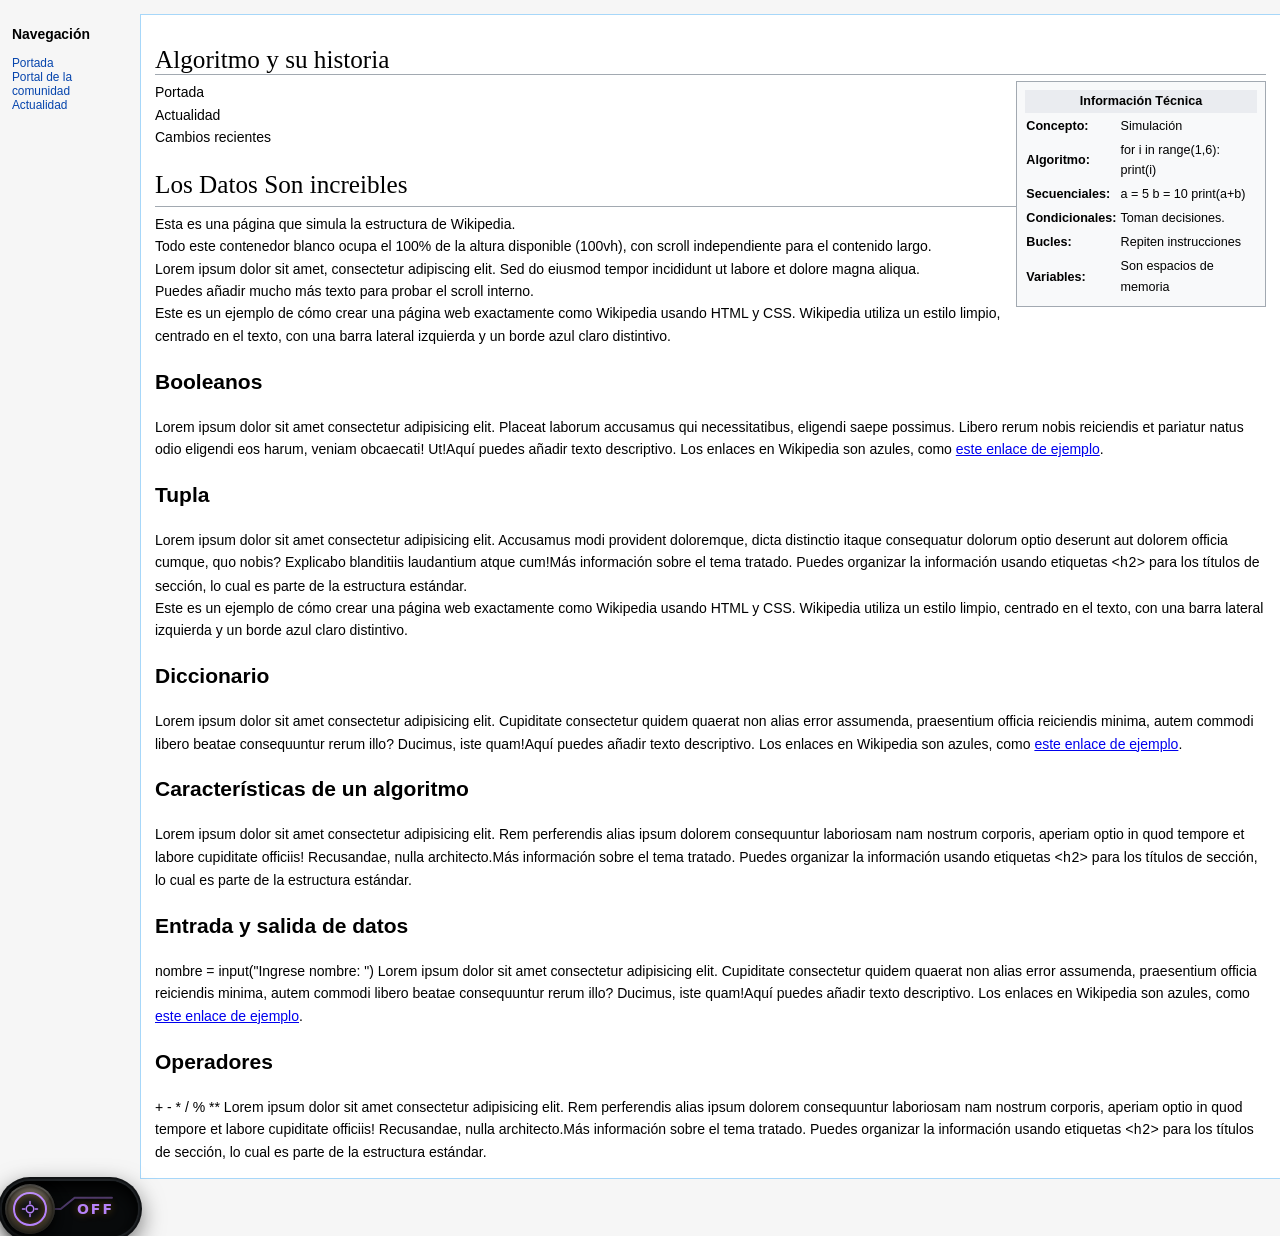
==== templates/wikipedia.html @ 33076976 "finalizado" ====
<!DOCTYPE html>
<html lang="es">
<head>
<meta charset="UTF-8">
<meta name="viewport" content="width=device-width, initial-scale=1.0">
<link rel="stylesheet" href="/static/style.css">
<title>Wikipedia, la enciclopedia libre</title>
<link rel="shortcut icon" href="static\wikipedia.png" type="image/x-icon" />
<style>
    body {
        font-family: sans-serif;
        font-size: 14px;
        margin: 0;
        padding: 0;
        background-color: #f6f6f6;
    }
    #content {
        background-color: white;
        margin-left: 10em;
        margin-top: 1em;
        padding: 1em;
        border: 1px solid #a7d7f9;
        border-right: none;
    }
    #mw-head {
        position: absolute;
        top: 0;
        right: 0;
        width: 100%;
        background-color: #f6f6f6;
    }
    #left-navigation {
        position: absolute;
        top: 1em;
        left: 10em;
    }
    #right-navigation {
        position: absolute;
        top: 1em;
        right: 1em;
    }
    h1 {
        font-family: 'Linux Libertine', 'Georgia', 'Times', serif;
        border-bottom: 1px solid #a2a9b1;
        font-weight: normal;
        margin-bottom: 0.25em;
        padding-bottom: 0;
        font-size: 1.8em;
    }
    .infobox {
        border: 1px solid #a2a9b1;
        background-color: #f8f9fa;
        float: right;
        width: 250px;
        margin-left: 1em;
        padding: 0.5em;
        font-size: 0.9em;
    }
    .infobox th {
        text-align: center;
        background-color: #eaecf0;
    }
    #site-navigation {
        position: absolute;
        top: 0;
        left: 0;
        width: 10em;
        padding: 1em;
        font-size: 0.85em;
    }
    #site-navigation ul {
        list-style: none;
        padding: 0;
    }
    #site-navigation a {
        text-decoration: none;
        color: #0645ad;
    }
    #site-navigation a:hover {
        text-decoration: underline;
    }
    .main-content {
        line-height: 1.6;
    }
    /* Estilo del toc (tabla de contenidos) */
    .toc {
        background-color: #f8f9fa;
        border: 1px solid #a2a9b1;
        padding: 1em;
        display: inline-block;
    }
</style>
</head>
<body>

<!-- Menú lateral izquierdo -->
<div id="site-navigation">
    <h3>Navegación</h3>
    <ul>
        <li><a href="#">Portada</a></li>
        <li><a href="#">Portal de la comunidad</a></li>
        <li><a href="#">Actualidad</a></li>
    </ul>
</div>

<!-- Contenido principal -->
<div id="content">
    <h1>Algoritmo y su historia</h1>
    
    <div class="main-content">
        <!-- Infobox a la derecha -->
        <table class="infobox">
            <tr>
                <th colspan="2">Información Técnica</th>
            </tr>
            <tr>
                <td><strong>Concepto:</strong></td>
                <td>Simulación</td>
            </tr>
            <tr>
                <td><strong>Algoritmo:</strong></td>
                <td>for i in range(1,6):
    print(i)</td>
            </tr> <tr>
                <td><strong>Secuenciales:</strong></td>
                <td>a = 5
b = 10
print(a+b)</td>
            </tr> <tr>
                <td><strong>Condicionales:</strong></td>
                <td>Toman decisiones.</td>
            </tr> <tr>
                <td><strong>Bucles:</strong></td>
                <td>Repiten instrucciones</td>
            </tr> <tr>
                <td><strong>Variables:</strong></td>
                <td>Son espacios de memoria</td>
            </tr>
        </table>
        <div class="main-container">
        <nav>
            <p>Portada</p>
            <p>Actualidad</p>
            <p>Cambios recientes</p>
        </nav>
        
        <main>
            <h1>Los Datos Son increibles</h1>
            <p>Esta es una página que simula la estructura de Wikipedia.</p>
            <p>Todo este contenedor blanco ocupa el 100% de la altura disponible (100vh), 
               con scroll independiente para el contenido largo.</p>
            <p>Lorem ipsum dolor sit amet, consectetur adipiscing elit. 
               Sed do eiusmod tempor incididunt ut labore et dolore magna aliqua.</p>
            <p>Puedes añadir mucho más texto para probar el scroll interno.</p>
        </main>
    </div>

        <p>Este es un ejemplo de cómo crear una página web exactamente como Wikipedia usando HTML y CSS. Wikipedia utiliza un estilo limpio, centrado en el texto, con una barra lateral izquierda y un borde azul claro distintivo.</p>
        
        <h2>Booleanos</h2>
        <p>Lorem ipsum dolor sit amet consectetur adipisicing elit. Placeat laborum accusamus qui necessitatibus, eligendi saepe possimus. Libero rerum nobis reiciendis et pariatur natus odio eligendi eos harum, veniam obcaecati! Ut!Aquí puedes añadir texto descriptivo. Los enlaces en Wikipedia son azules, como <a href="#">este enlace de ejemplo</a>.</p>
        
        <h2>Tupla</h2>
        <p>Lorem ipsum dolor sit amet consectetur adipisicing elit. Accusamus modi provident doloremque, dicta distinctio itaque consequatur dolorum optio deserunt aut dolorem officia cumque, quo nobis? Explicabo blanditiis laudantium atque cum!Más información sobre el tema tratado. Puedes organizar la información usando etiquetas <code>&lt;h2&gt;</code> para los títulos de sección, lo cual es parte de la estructura estándar.</p><p>Este es un ejemplo de cómo crear una página web exactamente como Wikipedia usando HTML y CSS. Wikipedia utiliza un estilo limpio, centrado en el texto, con una barra lateral izquierda y un borde azul claro distintivo.</p>
        
        <h2>Diccionario</h2>
        <p>Lorem ipsum dolor sit amet consectetur adipisicing elit. Cupiditate consectetur quidem quaerat non alias error assumenda, praesentium officia reiciendis minima, autem commodi libero beatae consequuntur rerum illo? Ducimus, iste quam!Aquí puedes añadir texto descriptivo. Los enlaces en Wikipedia son azules, como <a href="#">este enlace de ejemplo</a>.</p>
        
        <h2>Características de un algoritmo</h2>
        <p>Lorem ipsum dolor sit amet consectetur adipisicing elit. Rem perferendis alias ipsum dolorem consequuntur laboriosam nam nostrum corporis, aperiam optio in quod tempore et labore cupiditate officiis! Recusandae, nulla architecto.Más información sobre el tema tratado. Puedes organizar la información usando etiquetas <code>&lt;h2&gt;</code> para los títulos de sección, lo cual es parte de la estructura estándar.</p>
        
        <h2>Entrada y salida de datos</h2>
        <p> nombre = input("Ingrese nombre: ") Lorem ipsum dolor sit amet consectetur adipisicing elit. Cupiditate consectetur quidem quaerat non alias error assumenda, praesentium officia reiciendis minima, autem commodi libero beatae consequuntur rerum illo? Ducimus, iste quam!Aquí puedes añadir texto descriptivo. Los enlaces en Wikipedia son azules, como <a href="#">este enlace de ejemplo</a>.</p>
        
        <h2>Operadores</h2>
        <p> +
-
*
/
%
** Lorem ipsum dolor sit amet consectetur adipisicing elit. Rem perferendis alias ipsum dolorem consequuntur laboriosam nam nostrum corporis, aperiam optio in quod tempore et labore cupiditate officiis! Recusandae, nulla architecto.Más información sobre el tema tratado. Puedes organizar la información usando etiquetas <code>&lt;h2&gt;</code> para los títulos de sección, lo cual es parte de la estructura estándar.</p>
    </div>
    
</div>
<label class="ux-vault-toggle">
  <input type="checkbox" id="switchVolver" class="ux-vault-toggle__input" />
  <div class="ux-vault-toggle__wrapper">
    <svg class="ux-vault-toggle__filter" width="0" height="0">
      <defs>
        <filter id="ux-metal-noise">
          <feTurbulence
            type="fractalNoise"
            baseFrequency="0.75"
            numOctaves="3"
            result="noise"
          ></feTurbulence>
          <feColorMatrix
            type="matrix"
            values="1 0 0 0 0 0 1 0 0 0 0 0 1 0 0 0 0 0 0.12 0"
            in="noise"
            result="coloredNoise"
          ></feColorMatrix>
          <feComposite
            operator="in"
            in="coloredNoise"
            in2="SourceGraphic"
            result="composite"
          ></feComposite>
          <feBlend mode="multiply" in="composite" in2="SourceGraphic"></feBlend>
        </filter>
      </defs>
    </svg>
    <div class="ux-vault-toggle__track">
      <div class="ux-vault-toggle__texture"></div>
      <svg class="ux-vault-toggle__circuit" viewBox="0 0 140 60">
        <path
          d="M 35 30 L 60 30 L 75 18 L 115 18"
          class="ux-circuit-path ux-circuit--off"
        ></path>
        <path
          d="M 25 42 L 65 42 L 80 30 L 105 30"
          class="ux-circuit-path ux-circuit--on"
        ></path>
      </svg>
      <div class="ux-vault-toggle__status ux-vault-toggle__status--off">
        <span style="--i:1">O</span><span style="--i:2">F</span
        ><span style="--i:3">F</span>
      </div>
      <div class="ux-vault-toggle__status ux-vault-toggle__status--on">
        <span style="--i:1">O</span><span style="--i:2">N</span>
      </div>
    </div>
    <div class="ux-vault-toggle__thumb">
      <div class="ux-vault-toggle__thumb-ring"></div>
      <div class="ux-vault-toggle__thumb-core">
        <svg
          class="ux-thumb-icon"
          viewBox="0 0 24 24"
          fill="none"
          stroke="currentColor"
          stroke-width="2"
          stroke-linecap="round"
          stroke-linejoin="round"
        >
          <circle cx="12" cy="12" r="5"></circle>
          <path d="M12 2 L12 5 M12 19 L12 22 M2 12 L5 12 M19 12 L22 12"></path>
        </svg>
      </div>
      <div class="ux-vault-toggle__thumb-glare"></div>
    </div>
    
  </div>
</label>
<script src="/static/game.js"></script>
</body>
</html>
---- static/style.css ----
@keyframes borderMove {
    0% {
        background-position: 0% 50%;
    }

    50% {
        background-position: 100% 50%;
    }

    100% {
        background-position: 0% 50%;
    }
}

@keyframes spin {
    0% {
        transform: rotate(-45deg);
    }

    50% {
        transform: rotate(-360deg);
        border-radius: 50%;
    }

    100% {
        transform: rotate(-45deg);
    }
}

@keyframes gradientAnimation {
    0% {
        background-position: 0% 50%;
    }

    50% {
        background-position: 100% 50%;
    }

    100% {
        background-position: 0% 50%;
    }
}

@keyframes flicker {
  0% {
    opacity: 1;
  }

  80% {
    opacity: 0.8;
  }

  100% {
    opacity: 1;
  }
}

@keyframes light-off {
  0% {
    opacity: 1;
  }

  80% {
    opacity: 0;
  }
}
@keyframes animStar {
  from {
    transform: translateY(0px);
  }
  to {
    transform: translateY(-2000px);
  }
}

@keyframes introFadeUp {
  0% {
    opacity: 0;
    transform: translateY(30px);
  }
  100% {
    opacity: 1;
    transform: translateY(0);
  }
}

.container {
  height: 100%;
  width: 100%;
  background: radial-gradient(ellipse at bottom, #321b35 0%, #090a0f 100%);
  overflow: hidden;
}


#title {
  position: absolute;
  top: 50%;
  left: 0;
  right: 0;
  color: #fff;
  text-align: center;
  font-family: "lato", sans-serif;
  font-weight: 300;
  font-size: 50px;
  letter-spacing: 10px;
  margin-top: -60px;
  padding-left: 10px;
  opacity: 0;
  transform: translateY(30px);
  animation: introFadeUp 1.2s ease-out forwards;
}
#title span {
  background: -webkit-linear-gradient(white, #38495a);
  -webkit-background-clip: text;
  -webkit-text-fill-color: transparent;
}
.dibujo{ 
  display: flex;
  width: 50%;
  background-color: #010101;
  flex-direction: column;
  letter-spacing: 8px;
  gap: 10px;
  text-align: center;
}
.dibujo p{
  color: #f2f2f2;
  font-size: 30px;
  text-transform: uppercase;
}

/*CHECK BOX*/
 
.ux-vault-toggle {
  --color-slate-base: #1e2124;
  --color-slate-dark: #111315;
  --color-slate-light: #2c3035;
  --color-amber: #b682fa;
  --color-emerald: #10b981;
  --color-text-dim: #6b7280;
  --track-w: 140px;
  --track-h: 60px;
  --thumb-size: 50px;
  display: inline-block;
  position: absolute;
  cursor: pointer;
  -webkit-tap-highlight-color: transparent;
}

.ux-vault-toggle__input {
  position: absolute;
  opacity: 0;
  width: 0;
  height: 0;
  pointer-events: none;
}

.ux-vault-toggle__wrapper {
  width: var(--track-w);
  height: var(--track-h);
  position: relative;
  border-radius: 40px;
  background: var(--color-slate-base);
  box-shadow:
    0 0 0 2px var(--color-slate-dark),
    0 8px 24px rgba(0, 0, 0, 0.6);
  isolation: isolate;
}

.ux-vault-toggle__filter {
  position: absolute;
  pointer-events: none;
}

.ux-vault-toggle__track {
  position: absolute;
  inset: 2px;
  border-radius: 38px;
  background: var(--color-slate-dark);
  box-shadow:
    inset 0 8px 16px rgba(0, 0, 0, 0.9),
    inset 0 3px 6px rgba(0, 0, 0, 0.7),
    inset 0 -2px 4px rgba(255, 255, 255, 0.03);
  overflow: hidden;
  display: flex;
  align-items: center;
}

.ux-vault-toggle__texture {
  position: absolute;
  inset: 0;
  background: var(--color-slate-dark);
  filter: url(#ux-metal-noise);
  opacity: 0.6;
  mix-blend-mode: overlay;
  pointer-events: none;
}

.ux-vault-toggle__circuit {
  position: absolute;
  inset: 0;
  width: 100%;
  height: 100%;
  pointer-events: none;
  z-index: 1;
}

.ux-circuit-path {
  fill: none;
  stroke-width: 2;
  stroke-dasharray: 100;
  stroke-linecap: round;
  transition:
    stroke-dashoffset 0.6s cubic-bezier(0.65, 0, 0.35, 1),
    stroke 0.6s ease;
}

.ux-circuit--off {
  stroke: var(--color-amber);
  stroke-dashoffset: 0;
  opacity: 0.4;
}

.ux-circuit--on {
  stroke: var(--color-emerald);
  stroke-dashoffset: 100;
  opacity: 0.4;
}

.ux-vault-toggle__status {
  position: absolute;
  font-family:
    system-ui,
    -apple-system,
    sans-serif;
  font-weight: 800;
  font-size: 14px;
  letter-spacing: 2px;
  display: flex;
  z-index: 2;
}

.ux-vault-toggle__status span {
  display: inline-block;
  transition:
    transform 0.4s cubic-bezier(0.34, 1.56, 0.64, 1),
    opacity 0.4s ease,
    color 0.4s ease;
  transition-delay: calc(var(--i) * 0.05s);
}

.ux-vault-toggle__status--off {
  right: 24px;
  color: var(--color-amber);
  text-shadow: 0 0 8px rgba(245, 158, 11, 0.4);
}

.ux-vault-toggle__status--on {
  left: 24px;
  color: var(--color-emerald);
  text-shadow: 0 0 8px rgba(16, 185, 129, 0.4);
}

.ux-vault-toggle__status--on span {
  opacity: 0;
  transform: translateY(15px) scale(0.8);
  color: var(--color-text-dim);
}

.ux-vault-toggle__thumb {
  position: absolute;
  top: 5px;
  left: 5px;
  width: var(--thumb-size);
  height: var(--thumb-size);
  border-radius: 50%;
  background: linear-gradient(
    145deg,
    var(--color-slate-light),
    var(--color-slate-base)
  );
  box-shadow:
    0 8px 16px rgba(0, 0, 0, 0.6),
    0 4px 8px rgba(0, 0, 0, 0.5),
    inset 0 2px 4px rgba(255, 255, 255, 0.15),
    inset 0 -3px 6px rgba(0, 0, 0, 0.5);
  z-index: 3;
  transition: transform 0.6s cubic-bezier(0.34, 1.56, 0.64, 1);
  display: flex;
  align-items: center;
  justify-content: center;
  overflow: hidden;
}

.ux-vault-toggle__thumb-ring {
  position: absolute;
  inset: 2px;
  border-radius: 50%;
  background: linear-gradient(to bottom, #3a3f46, #1a1d21);
  box-shadow: inset 0 2px 3px rgba(0, 0, 0, 0.8);
  z-index: 1;
}

.ux-vault-toggle__thumb-core {
  position: absolute;
  inset: 8px;
  border-radius: 50%;
  background: var(--color-slate-dark);
  border: 2px solid var(--color-amber);
  box-shadow:
    inset 0 0 10px rgba(245, 158, 11, 0.3),
    0 0 15px rgba(245, 158, 11, 0.4);
  z-index: 2;
  display: flex;
  align-items: center;
  justify-content: center;
  transition:
    border-color 0.6s ease,
    box-shadow 0.6s ease;
}

.ux-thumb-icon {
  width: 18px;
  height: 18px;
  color: var(--color-amber);
  transition:
    color 0.6s ease,
    transform 0.6s cubic-bezier(0.68, -0.55, 0.265, 1.55);
}

.ux-vault-toggle__thumb-glare {
  position: absolute;
  top: 2px;
  left: 10%;
  width: 80%;
  height: 40%;
  border-radius: 50%;
  background: linear-gradient(
    to bottom,
    rgba(255, 255, 255, 0.15),
    transparent
  );
  z-index: 4;
  pointer-events: none;
}

.ux-vault-toggle__input:checked
  ~ .ux-vault-toggle__wrapper
  .ux-vault-toggle__thumb {
  transform: translateX(80px);
}

.ux-vault-toggle__input:checked
  ~ .ux-vault-toggle__wrapper
  .ux-vault-toggle__thumb-core {
  border-color: var(--color-emerald);
  box-shadow:
    inset 0 0 12px rgba(16, 185, 129, 0.4),
    0 0 20px rgba(16, 185, 129, 0.5);
}

.ux-vault-toggle__input:checked ~ .ux-vault-toggle__wrapper .ux-thumb-icon {
  color: var(--color-emerald);
  transform: rotate(180deg) scale(1.1);
}

.ux-vault-toggle__input:checked ~ .ux-vault-toggle__wrapper .ux-circuit--off {
  stroke-dashoffset: -100;
  opacity: 0;
}

.ux-vault-toggle__input:checked ~ .ux-vault-toggle__wrapper .ux-circuit--on {
  stroke-dashoffset: 0;
  opacity: 0.8;
}

.ux-vault-toggle__input:checked
  ~ .ux-vault-toggle__wrapper
  .ux-vault-toggle__status--off
  span {
  opacity: 0;
  transform: translateY(-15px) scale(0.8);
  color: var(--color-text-dim);
}

.ux-vault-toggle__input:checked
  ~ .ux-vault-toggle__wrapper
  .ux-vault-toggle__status--on
  span {
  opacity: 1;
  transform: translateY(0) scale(1);
  color: var(--color-emerald);
}

.ux-vault-toggle:hover .ux-vault-toggle__thumb-core {
  box-shadow:
    inset 0 0 15px rgba(245, 158, 11, 0.5),
    0 0 25px rgba(245, 158, 11, 0.6);
}

.ux-vault-toggle__input:checked:hover
  ~ .ux-vault-toggle__wrapper
  .ux-vault-toggle__thumb-core {
  box-shadow:
    inset 0 0 15px rgba(16, 185, 129, 0.6),
    0 0 25px rgba(16, 185, 129, 0.7);
}

.ux-vault-toggle:active .ux-vault-toggle__thumb {
  transform: scale(0.95);
}

.ux-vault-toggle__input:checked:active
  ~ .ux-vault-toggle__wrapper
  .ux-vault-toggle__thumb {
  transform: translateX(80px) scale(0.95);
}


body {
    padding: 0;
    margin: 0;
    background-color: rgb(0, 0, 0);
    
}
.modal {
    position: fixed;
    top: 0; left: 0;
    width: 100%; height: 100%;
    background: rgba(0, 0, 0, 0.7);
    display: flex;           
    justify-content: center;
    align-items: center;
    z-index: 999;
    
}

.modal_contenido {
    background: white;
    padding: 40px;
    border-radius: 10px;
    text-align: center;
    z-index: 999;
}
.hola {
    width: 100PX;

    color: rgb(255, 255, 255);
}

.loader {
    width: 5em;
    height: 5em;
    background: linear-gradient(-45deg, #fc00ff 0%, #00dbde 100%);
    animation: spin 3s infinite;
}

.loader::before {
    content: "";
    z-index: -1;
    position: absolute;
    inset: 0;
    background: linear-gradient(-45deg, #fc00ff 0%, #00dbde 100%);
    transform: translate3d(0, 0, 0) scale(0.95);
    filter: blur(20px);
}


.body_master {
    height: 90dvh;
    display: flex;
    justify-content: center;
    flex-direction: column;
    align-items: center;
    background-color: rgb(0, 0, 0);

}

.header {
    display: flex;
    width: 40%;
    align-items: center;
    align-self: center;
    align-content: center;
    padding: 1% 5%;
    border-radius: 10px 10px 0px 0px;
    justify-content: space-between;
    background-image: linear-gradient(to right, #04056d57, #a945fa);
    animation: borderMove 6s ease infinite;
    background: linear-gradient(-45deg, #393a6b3d, #a845fa52, #115a7462, #4352005e);
    box-shadow: 0 -2px 6px rgba(255, 254, 254, 0.308);
    background-size: 400% 400%;
    animation: gradientAnimation 10s ease infinite;

}
.datos_str{
  margin-left: 20px;
  margin-top: 20px;
}

.Cuerpo_juego {
    width: 50%;
    display: flex;
    flex-direction: row-reverse;
    height: 55vh;
    justify-content: space-around;
    border-radius: 0px 0px 10px 10px;
    background-color: #4644444b;
    background: rgba(43, 9, 9, 0.055); 
    backdrop-filter: blur(10px);
    -webkit-backdrop-filter: blur(10px); 
    box-shadow: 0 -1px 6px rgba(255, 254, 254, 0.308);
}
.form_nueva{
  margin: 0;
  height: 25%;
  padding: 0;
}
.box_palabras{
  width: 360px;
}
.box_palabras p {
    color: #599cd3;
    font-size: 20px;
 }

 
form {
    display: flex;
    justify-content: center;
    margin-top: 32%;
}

.input_style {
    color: rgb(0, 0, 0);
    text-transform: capitalize;
    width: 80%;
    height: 40%;
    text-align: center;
    font-size: 20px;
    border: 2px solid #0000009c;
    border-radius: 10px;
    padding: 10px 25px;
    background: linear-gradient(270deg,
            #37a3fc,
            #00ffd5,
            #967fff,
            #078fff);

    background-size: 400% 400%;

    animation: borderMove 6s ease infinite;
    max-width: 190px;
}

.input_style:active {
    box-shadow: 2px 2px 15px #7e3ebd inset;
}

input::placeholder {
    color: rgb(0, 0, 0);
}

input:focus::placeholder {
    color: transparent;
}

/* AHORCADO */

.wrapper-grid {
  --animation-duration: 2.1s;
  --cube-color: #0000002a;
  --highlight-color: #8f5fff28;
  --cube-width: 48px;
  --cube-height: 48px;
  --font-size: 1.8em;

  position: relative;
  inset: 0;

  display: grid;
  grid-template-columns: repeat(7, var(--cube-width));
  grid-template-rows: auto;
  grid-gap: 0;

  width: calc(7 * var(--cube-width));
  height: var(--cube-height);
  perspective: 350px;

  font-family: "Poppins", sans-serif;
  font-size: var(--font-size);
  font-weight: 800;
  color: transparent;
}

.cube {
  position: relative;
  transform-style: preserve-3d;
}

.face {
  position: absolute;
  display: flex;
  align-items: center;
  justify-content: center;
  width: var(--cube-width);
  height: var(--cube-height);
  background-color: var(--cube-color);
}
.face-left,
.face-right,
.face-back,
.face-front {
  box-shadow:
    inset 0 0 2px 1px #0001,
    inset 0 0 12px 1px #fff1;
}
.face-front {
  transform: rotateY(0deg) translateZ(calc(var(--cube-width) / 2));
}
.face-back {
  transform: rotateY(180deg) translateZ(calc(var(--cube-width) / 2));
  opacity: 0.6;
}
.face-left {
  transform: rotateY(-90deg) translateZ(calc(var(--cube-width) / 2));
  opacity: 0.6;
}
.face-right {
  transform: rotateY(90deg) translateZ(calc(var(--cube-width) / 2));
  opacity: 0.6;
}
.face-top {
  height: var(--cube-width);
  transform: rotateX(90deg) translateZ(calc(var(--cube-width) / 2));
  opacity: 0.8;
}
.face-bottom {
  height: var(--cube-width);
  transform: rotateX(-90deg)
    translateZ(calc(var(--cube-height) - var(--cube-width) * 0.5));
  opacity: 0.8;
}

.cube:nth-child(1) {
  z-index: 0;
  animation-delay: 0s;
}
.cube:nth-child(2) {
  z-index: 1;
  animation-delay: 0.2s;
}
.cube:nth-child(3) {
  z-index: 2;
  animation-delay: 0.4s;
}
.cube:nth-child(4) {
  z-index: 4;
  animation-delay: 0.6s;
}
.cube:nth-child(5) {
  z-index: 3;
  animation-delay: 0.8s;
}
.cube:nth-child(6) {
  z-index: 2;
  animation-delay: 1s;
}
.cube:nth-child(7) {
  z-index: 1;
  animation-delay: 1.2s;
}
.cube:nth-child(8) {
  z-index: 0;
  animation-delay: 1.2s;
}

.cube {
  animation: translate-z var(--animation-duration) ease-in-out infinite;
}
.cube .face {
  animation:
    face-color var(--animation-duration) ease-in-out infinite,
    /* face-glow var(--animation-duration) ease-in-out infinite, */ edge-glow
      var(--animation-duration) ease-in-out infinite;
  animation-delay: inherit;
}
.cube .face.face-front {
  animation:
    face-color var(--animation-duration) ease-in-out infinite,
    face-glow var(--animation-duration) ease-in-out infinite,
    edge-glow var(--animation-duration) ease-in-out infinite;
  animation-delay: inherit;
}

@keyframes translate-z {
  0%,
  40%,
  100% {
    transform: translateZ(-2px);
  }
  30% {
    transform: translateZ(16px) translateY(-1px);
  }
}
@keyframes face-color {
  0%,
  50%,
  100% {
    background-color: var(--cube-color);
  }
  10% {
    background-color: var(--highlight-color);
  }
}
@keyframes face-glow {
  0%,
  50%,
  100% {
    color: #fff0;
    filter: none;
  }
  30% {
    color: #fff;
    filter: drop-shadow(0 14px 10px var(--highlight-color));
  }
}
@keyframes edge-glow {
  0%,
  40%,
  100% {
    box-shadow:
      inset 0 0 2px 1px #0001,
      inset 0 0 12px 1px #fff1;
  }
  30% {
    box-shadow: 0 0 2px 0px var(--highlight-color);
  }
}

/* CANVAS*/
canvas {
      background: #1c1c1c;
      border: 2px solid #078fff9c;
      margin-top: 20px;
    }

p {
  margin: 0;
  padding: 0;
}
/* NUEVA PARTIDA */
.nueva_partida {
    width: 100%;
    display: flex;
    justify-content: center;
    text-decoration: none;
    text-align: center;
    color: white;
    font-weight: 600;
    font-size: 20px;
    text-transform: uppercase;
    letter-spacing: 2px;
    padding: 15px 0px;
    background-color: transparent;
    border: none;
    position: relative;
    cursor: pointer;
    transition: all 0.6s cubic-bezier(0.23, 1, 0.320, 1);
}

.nueva_partida span {
    background: linear-gradient(-45deg, #63A4FF 0%, #83EAF1 100%);
    background-clip: text;
    -webkit-background-clip: text;
    -webkit-text-fill-color: transparent;
}

.nueva_partida:hover span {
    -webkit-text-fill-color: white;
}

.nueva_partida::before {
    position: absolute;
    content: "";
    top: 0;
    left: 0;
    width: 100%;
    height: 100%;
    transform: scaleY(2);
    border: 3px solid;
    border-image: linear-gradient(-45deg, #63A4FF 0%, #83EAF1 100%);
    border-image-slice: 1;
    border-width: 2px 0 2px 0;
    opacity: 0;
    pointer-events: none;
    transition: all 0.6s cubic-bezier(0.23, 1, 0.320, 1);
    z-index: -1;
}

.nueva_partida:hover::before {
    transform: scaleY(0);
    opacity: 1;
}

.nueva_partida::after {
    position: absolute;
    content: "";
    top: 0;
    left: 0;
    width: 100%;
    height: 100%;
    background: linear-gradient(-45deg, #63A4FF 0%, #83EAF1 100%);
    transform: scale(0);
    pointer-events: none;
    transition: all 0.6s cubic-bezier(0.23, 1, 0.320, 1);
    z-index: -1;
}

.nueva_partida:hover::after {
    transform: scaleY(1);
}

.nueva_partida:active {
    scale: 0.90;
}

.footer2{
    width: 100%;
    height: 9.4vh;
    background: linear-gradient(-45deg, #0a1c35 0%, #000000 100%);;
    display: flex;
    justify-content: center;
    align-self: center;
    align-content: center;
    align-items: center;
}
.footer2 a{
    color: #f2f2f2;
    font-size: 20px;
    text-decoration: none;
}

/* ===================== RESPONSIVE ===================== */

/* Tablet (768px - 1024px) */
@media (max-width: 1024px) {
    .header {
        width: 70%;
        padding: 2% 4%;
    }

    .Cuerpo_juego {
        width: 69.9%;
        padding: 0% 4%;
    }

    .wrapper-grid {
        --cube-width: 40px;
        --cube-height: 40px;
        --font-size: 1.5em;
    }
}

/* Mobile grande (480px - 768px) */
@media (max-width: 768px) {
    html, body {
        height: 100%;
        overflow: hidden;
    }

    .container {
        height: 100dvh;
        display: flex;
        flex-direction: column;
        overflow: hidden;
    }

    .body_master {
        flex: 1;
        height: auto;
        justify-content: center;
        align-items: center;
        padding: 0;
        min-height: 0;
    }

    .footer2 {
        height: 6vh;
        flex-shrink: 0;
    }

    .header {
        width: 90%;
        padding: 3% 4%;
        flex-direction: column;
        align-items: center;
        gap: 10px;
        border-radius: 10px 10px 0 0;
        justify-content: center;
    }

    .hola {
        display: flex;
        justify-content: center;
        width: 100%;
        margin: 0;
    }

    .wrapper-grid {
        margin: 0 auto;
    }

    .Cuerpo_juego {
        width: 89.9%;
        padding: 3% 4%;
        height: auto;
        display: flex;
        flex-direction: column;
        justify-content: center;
    }

    .wrapper-grid {
        --cube-width: 34px;
        --cube-height: 34px;
        --font-size: 1.2em;
    }

    .box_palabras p {
        font-size: 16px;
        margin: 4px 0;
    }

    .input_style {
        font-size: 16px;
        max-width: 160px;
    }

    form {
        margin-top: 8%;
    }

    .loader {
        width: 3em;
        height: 3em;
    }

    .footer2 {
        height: 6vh;
        flex-shrink: 0;
    }

    .footer2 a {
        font-size: 13px;
    }

    .modal_contenido {
        padding: 25px;
        margin: 0 20px;
    }
}

/* Mobile pequeño (hasta 480px) */
@media (max-width: 480px) {
    html, body {
        height: 100%;
        overflow: hidden;
    }

    .container {
        height: 100dvh;
        display: flex;
        flex-direction: column;
        overflow: hidden;
    }

    .body_master {
        flex: 1;
        height: auto;
        justify-content: center;
        align-items: center;
        padding: 0;
        min-height: 0;
    }

    .footer2 {
        height: 5vh;
        flex-shrink: 0;
    }

    .header {
        width: 92%;
        padding: 3% 3%;
        flex-direction: column;
        align-items: center;
        justify-content: center;
        gap: 8px;
        border-radius: 10px 10px 0 0;
    }

    .hola {
        display: flex;
        justify-content: center;
        width: 100%;
        margin: 0;
    }

    .wrapper-grid {
        margin: 0 auto;
    }

    .Cuerpo_juego {
        width: 91.9%;
        padding: 3% 3%;
        height: auto;
        display: flex;
        flex-direction: column;
        justify-content: center;
    }

    .wrapper-grid {
        --cube-width: 28px;
        --cube-height: 28px;
        --font-size: 1em;
        grid-template-columns: repeat(7, var(--cube-width));
        width: calc(7 * var(--cube-width));
    }

    .box_palabras p {
        font-size: 13px;
        margin: 3px 0;
    }

    .input_style {
        font-size: 14px;
        padding: 8px 12px;
        max-width: 130px;
    }

    form {
        margin-top: 5%;
    }

    .loader {
        width: 2.5em;
        height: 2.5em;
    }

    .nueva_partida {
        font-size: 14px;
        padding: 8px 0;
    }

    .footer2 {
        height: 6vh;
        flex-shrink: 0;
    }

    .footer2 a {
        font-size: 11px;
        text-align: center;
        padding: 0 10px;
    }

    .modal_contenido {
        padding: 20px 15px;
        width: 85%;
    }
}
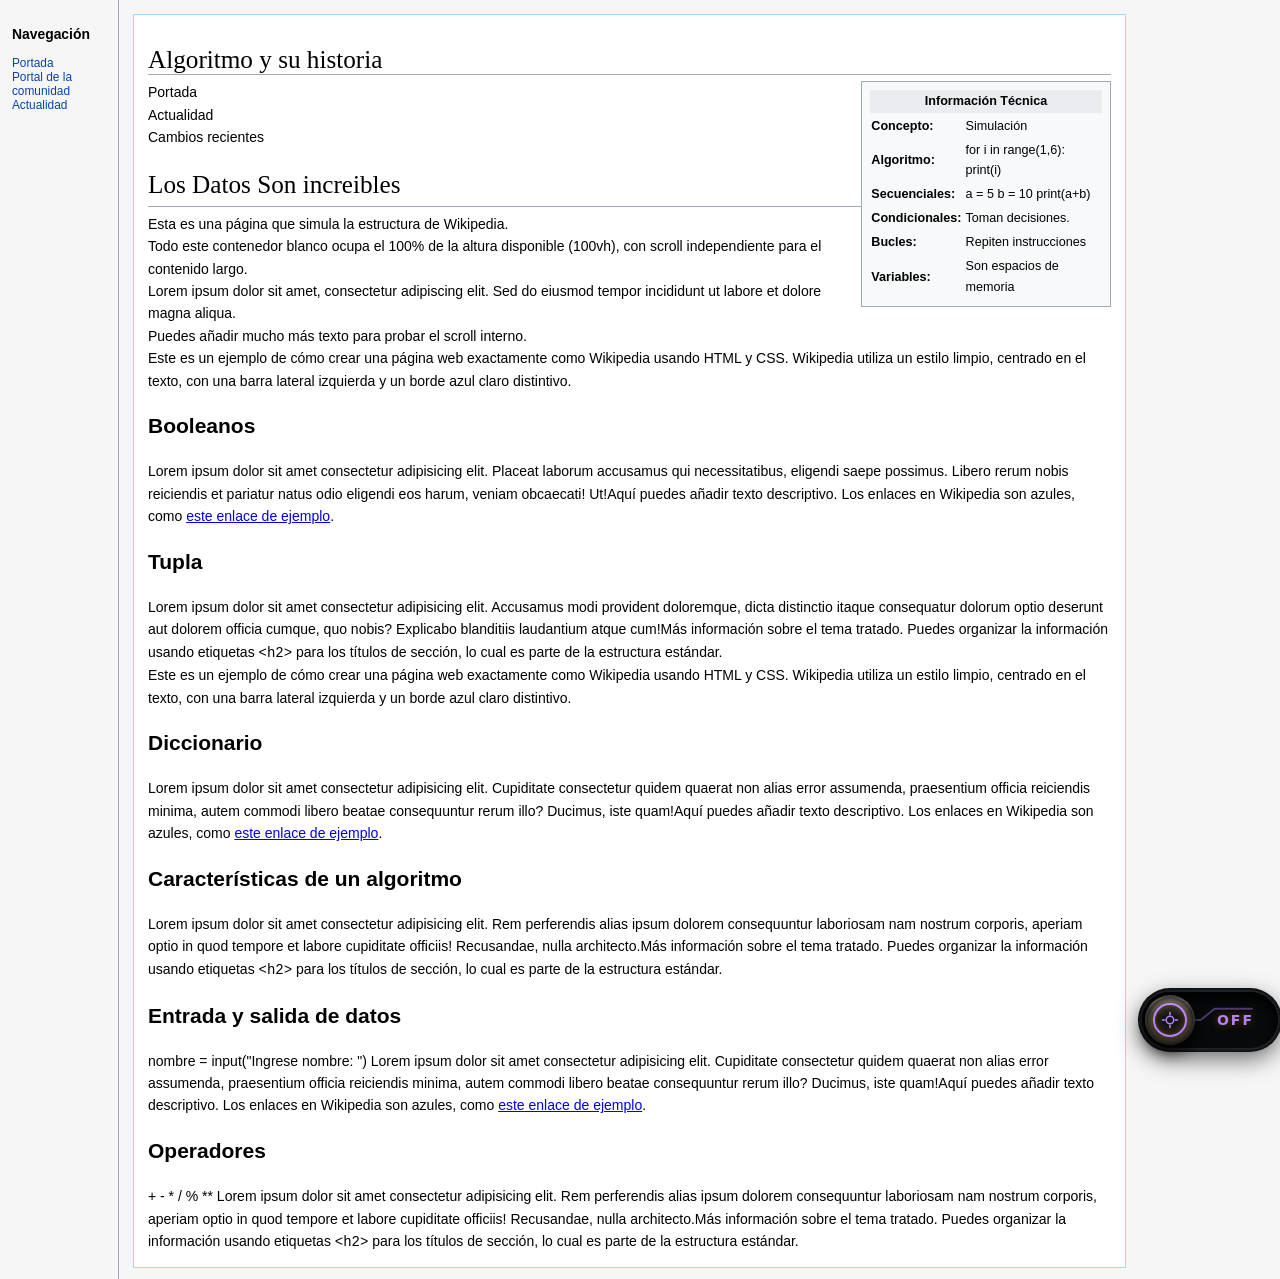
==== commit 73ce434b: "actualizado" ====
--- a/templates/wikipedia.html
+++ b/templates/wikipedia.html
@@ -3,41 +3,48 @@
 <head>
 <meta charset="UTF-8">
 <meta name="viewport" content="width=device-width, initial-scale=1.0">
-<link rel="stylesheet" href="/static/style.css">
+<link rel="stylesheet" href="/static/css/style.css">
 <title>Wikipedia, la enciclopedia libre</title>
-<link rel="shortcut icon" href="static\wikipedia.png" type="image/x-icon" />
+<link rel="shortcut icon" href="/static/img/wikipedia.png" type="image/x-icon" />
 <style>
+    * {
+        box-sizing: border-box;
+    }
     body {
         font-family: sans-serif;
         font-size: 14px;
         margin: 0;
         padding: 0;
         background-color: #f6f6f6;
+        display: flex;
+    }
+    #site-navigation {
+        width: 10em;
+        min-width: 10em;
+        padding: 1em;
+        font-size: 0.85em;
+        background-color: #f6f6f6;
+        border-right: 1px solid #a2a9b1;
+        min-height: 100vh;
+    }
+    #site-navigation ul {
+        list-style: none;
+        padding: 0;
+    }
+    #site-navigation a {
+        text-decoration: none;
+        color: #0645ad;
+    }
+    #site-navigation a:hover {
+        text-decoration: underline;
     }
     #content {
+        flex: 1;
         background-color: white;
-        margin-left: 10em;
-        margin-top: 1em;
+        margin: 1em;
         padding: 1em;
         border: 1px solid #a7d7f9;
-        border-right: none;
-    }
-    #mw-head {
-        position: absolute;
-        top: 0;
-        right: 0;
-        width: 100%;
-        background-color: #f6f6f6;
-    }
-    #left-navigation {
-        position: absolute;
-        top: 1em;
-        left: 10em;
-    }
-    #right-navigation {
-        position: absolute;
-        top: 1em;
-        right: 1em;
+        min-width: 0;
     }
     h1 {
         font-family: 'Linux Libertine', 'Georgia', 'Times', serif;
@@ -53,6 +60,7 @@
         float: right;
         width: 250px;
         margin-left: 1em;
+        margin-bottom: 1em;
         padding: 0.5em;
         font-size: 0.9em;
     }
@@ -60,34 +68,72 @@
         text-align: center;
         background-color: #eaecf0;
     }
-    #site-navigation {
-        position: absolute;
-        top: 0;
-        left: 0;
-        width: 10em;
-        padding: 1em;
-        font-size: 0.85em;
-    }
-    #site-navigation ul {
-        list-style: none;
-        padding: 0;
-    }
-    #site-navigation a {
-        text-decoration: none;
-        color: #0645ad;
-    }
-    #site-navigation a:hover {
-        text-decoration: underline;
-    }
     .main-content {
         line-height: 1.6;
     }
-    /* Estilo del toc (tabla de contenidos) */
     .toc {
         background-color: #f8f9fa;
         border: 1px solid #a2a9b1;
         padding: 1em;
         display: inline-block;
+    }
+    /* Switch al final de la página, flujo normal (no pegajoso) */
+    .ux-vault-toggle {
+        position: static !important;
+        display: block;
+        margin: 110vh auto 2em auto;
+    }
+
+    /* RESPONSIVE */
+    @media (max-width: 768px) {
+        body {
+            flex-direction: column;
+        }
+        #site-navigation {
+            width: 100%;
+            min-width: unset;
+            min-height: unset;
+            border-right: none;
+            border-bottom: 1px solid #a2a9b1;
+            padding: 0.5em 1em;
+        }
+        #site-navigation ul {
+            display: flex;
+            gap: 1em;
+            margin: 0;
+        }
+        #site-navigation li {
+            white-space: nowrap;
+        }
+        #content {
+            margin: 0.5em;
+            padding: 0.75em;
+        }
+        .infobox {
+            float: none;
+            width: 100%;
+            margin-left: 0;
+            margin-bottom: 1em;
+        }
+        h1 {
+            font-size: 1.4em;
+            /* espacio para el switch fijo */
+            padding-right: 160px;
+        }
+    }
+
+    @media (max-width: 480px) {
+        #content {
+            margin: 0.25em;
+            padding: 0.5em;
+        }
+        h1 {
+            font-size: 1.2em;
+            padding-right: 155px;
+        }
+        body {
+            font-size: 13px;
+        }
     }
 </style>
 </head>
@@ -251,6 +297,6 @@
     
   </div>
 </label>
-<script src="/static/game.js"></script>
+<script src="/static/js/game.js"></script>
 </body>
 </html>
--- a/static/css/style.css
+++ b/static/css/style.css
@@ -0,0 +1,1099 @@
+@keyframes borderMove {
+    0% {
+        background-position: 0% 50%;
+    }
+
+    50% {
+        background-position: 100% 50%;
+    }
+
+    100% {
+        background-position: 0% 50%;
+    }
+}
+
+@keyframes spin {
+    0% {
+        transform: rotate(-45deg);
+    }
+
+    50% {
+        transform: rotate(-360deg);
+        border-radius: 50%;
+    }
+
+    100% {
+        transform: rotate(-45deg);
+    }
+}
+
+@keyframes gradientAnimation {
+    0% {
+        background-position: 0% 50%;
+    }
+
+    50% {
+        background-position: 100% 50%;
+    }
+
+    100% {
+        background-position: 0% 50%;
+    }
+}
+
+@keyframes flicker {
+  0% {
+    opacity: 1;
+  }
+
+  80% {
+    opacity: 0.8;
+  }
+
+  100% {
+    opacity: 1;
+  }
+}
+
+@keyframes light-off {
+  0% {
+    opacity: 1;
+  }
+
+  80% {
+    opacity: 0;
+  }
+}
+@keyframes animStar {
+  from {
+    transform: translateY(0px);
+  }
+  to {
+    transform: translateY(-2000px);
+  }
+}
+
+@keyframes introFadeUp {
+  0% {
+    opacity: 0;
+    transform: translateY(30px);
+  }
+  100% {
+    opacity: 1;
+    transform: translateY(0);
+  }
+}
+
+.container {
+  height: 100%;
+  width: 100%;
+  background: radial-gradient(ellipse at bottom, #321b35 0%, #090a0f 100%);
+  overflow: hidden;
+}
+
+
+#title {
+  position: absolute;
+  top: 50%;
+  left: 0;
+  right: 0;
+  color: #fff;
+  text-align: center;
+  font-family: "lato", sans-serif;
+  font-weight: 300;
+  font-size: 50px;
+  letter-spacing: 10px;
+  margin-top: -60px;
+  padding-left: 10px;
+  opacity: 0;
+  transform: translateY(30px);
+  animation: introFadeUp 1.2s ease-out forwards;
+}
+#title span {
+  background: -webkit-linear-gradient(white, #38495a);
+  -webkit-background-clip: text;
+  -webkit-text-fill-color: transparent;
+}
+.dibujo{ 
+  display: flex;
+  width: 50%;
+  background-color: #010101;
+  flex-direction: column;
+  letter-spacing: 8px;
+  gap: 10px;
+  text-align: center;
+}
+.dibujo p{
+  color: #f2f2f2;
+  font-size: 30px;
+  text-transform: uppercase;
+}
+
+/*CHECK BOX*/
+ 
+.ux-vault-toggle {
+  --color-slate-base: #1e2124;
+  --color-slate-dark: #111315;
+  --color-slate-light: #2c3035;
+  --color-amber: #b682fa;
+  --color-emerald: #10b981;
+  --color-text-dim: #6b7280;
+  --track-w: 140px;
+  --track-h: 60px;
+  --thumb-size: 50px;
+  display: inline-block;
+  position: absolute;
+  cursor: pointer;
+  -webkit-tap-highlight-color: transparent;
+}
+
+.ux-vault-toggle__input {
+  position: absolute;
+  opacity: 0;
+  width: 0;
+  height: 0;
+  pointer-events: none;
+}
+
+.ux-vault-toggle__wrapper {
+  width: var(--track-w);
+  height: var(--track-h);
+  position: relative;
+  border-radius: 40px;
+  background: var(--color-slate-base);
+  box-shadow:
+    0 0 0 2px var(--color-slate-dark),
+    0 8px 24px rgba(0, 0, 0, 0.6);
+  isolation: isolate;
+}
+
+.ux-vault-toggle__filter {
+  position: absolute;
+  pointer-events: none;
+}
+
+.ux-vault-toggle__track {
+  position: absolute;
+  inset: 2px;
+  border-radius: 38px;
+  background: var(--color-slate-dark);
+  box-shadow:
+    inset 0 8px 16px rgba(0, 0, 0, 0.9),
+    inset 0 3px 6px rgba(0, 0, 0, 0.7),
+    inset 0 -2px 4px rgba(255, 255, 255, 0.03);
+  overflow: hidden;
+  display: flex;
+  align-items: center;
+}
+
+.ux-vault-toggle__texture {
+  position: absolute;
+  inset: 0;
+  background: var(--color-slate-dark);
+  filter: url(#ux-metal-noise);
+  opacity: 0.6;
+  mix-blend-mode: overlay;
+  pointer-events: none;
+}
+
+.ux-vault-toggle__circuit {
+  position: absolute;
+  inset: 0;
+  width: 100%;
+  height: 100%;
+  pointer-events: none;
+  z-index: 1;
+}
+
+.ux-circuit-path {
+  fill: none;
+  stroke-width: 2;
+  stroke-dasharray: 100;
+  stroke-linecap: round;
+  transition:
+    stroke-dashoffset 0.6s cubic-bezier(0.65, 0, 0.35, 1),
+    stroke 0.6s ease;
+}
+
+.ux-circuit--off {
+  stroke: var(--color-amber);
+  stroke-dashoffset: 0;
+  opacity: 0.4;
+}
+
+.ux-circuit--on {
+  stroke: var(--color-emerald);
+  stroke-dashoffset: 100;
+  opacity: 0.4;
+}
+
+.ux-vault-toggle__status {
+  position: absolute;
+  font-family:
+    system-ui,
+    -apple-system,
+    sans-serif;
+  font-weight: 800;
+  font-size: 14px;
+  letter-spacing: 2px;
+  display: flex;
+  z-index: 2;
+}
+
+.ux-vault-toggle__status span {
+  display: inline-block;
+  transition:
+    transform 0.4s cubic-bezier(0.34, 1.56, 0.64, 1),
+    opacity 0.4s ease,
+    color 0.4s ease;
+  transition-delay: calc(var(--i) * 0.05s);
+}
+
+.ux-vault-toggle__status--off {
+  right: 24px;
+  color: var(--color-amber);
+  text-shadow: 0 0 8px rgba(245, 158, 11, 0.4);
+}
+
+.ux-vault-toggle__status--on {
+  left: 24px;
+  color: var(--color-emerald);
+  text-shadow: 0 0 8px rgba(16, 185, 129, 0.4);
+}
+
+.ux-vault-toggle__status--on span {
+  opacity: 0;
+  transform: translateY(15px) scale(0.8);
+  color: var(--color-text-dim);
+}
+
+.ux-vault-toggle__thumb {
+  position: absolute;
+  top: 5px;
+  left: 5px;
+  width: var(--thumb-size);
+  height: var(--thumb-size);
+  border-radius: 50%;
+  background: linear-gradient(
+    145deg,
+    var(--color-slate-light),
+    var(--color-slate-base)
+  );
+  box-shadow:
+    0 8px 16px rgba(0, 0, 0, 0.6),
+    0 4px 8px rgba(0, 0, 0, 0.5),
+    inset 0 2px 4px rgba(255, 255, 255, 0.15),
+    inset 0 -3px 6px rgba(0, 0, 0, 0.5);
+  z-index: 3;
+  transition: transform 0.6s cubic-bezier(0.34, 1.56, 0.64, 1);
+  display: flex;
+  align-items: center;
+  justify-content: center;
+  overflow: hidden;
+}
+
+.ux-vault-toggle__thumb-ring {
+  position: absolute;
+  inset: 2px;
+  border-radius: 50%;
+  background: linear-gradient(to bottom, #3a3f46, #1a1d21);
+  box-shadow: inset 0 2px 3px rgba(0, 0, 0, 0.8);
+  z-index: 1;
+}
+
+.ux-vault-toggle__thumb-core {
+  position: absolute;
+  inset: 8px;
+  border-radius: 50%;
+  background: var(--color-slate-dark);
+  border: 2px solid var(--color-amber);
+  box-shadow:
+    inset 0 0 10px rgba(245, 158, 11, 0.3),
+    0 0 15px rgba(245, 158, 11, 0.4);
+  z-index: 2;
+  display: flex;
+  align-items: center;
+  justify-content: center;
+  transition:
+    border-color 0.6s ease,
+    box-shadow 0.6s ease;
+}
+
+.ux-thumb-icon {
+  width: 18px;
+  height: 18px;
+  color: var(--color-amber);
+  transition:
+    color 0.6s ease,
+    transform 0.6s cubic-bezier(0.68, -0.55, 0.265, 1.55);
+}
+
+.ux-vault-toggle__thumb-glare {
+  position: absolute;
+  top: 2px;
+  left: 10%;
+  width: 80%;
+  height: 40%;
+  border-radius: 50%;
+  background: linear-gradient(
+    to bottom,
+    rgba(255, 255, 255, 0.15),
+    transparent
+  );
+  z-index: 4;
+  pointer-events: none;
+}
+
+.ux-vault-toggle__input:checked
+  ~ .ux-vault-toggle__wrapper
+  .ux-vault-toggle__thumb {
+  transform: translateX(80px);
+}
+
+.ux-vault-toggle__input:checked
+  ~ .ux-vault-toggle__wrapper
+  .ux-vault-toggle__thumb-core {
+  border-color: var(--color-emerald);
+  box-shadow:
+    inset 0 0 12px rgba(16, 185, 129, 0.4),
+    0 0 20px rgba(16, 185, 129, 0.5);
+}
+
+.ux-vault-toggle__input:checked ~ .ux-vault-toggle__wrapper .ux-thumb-icon {
+  color: var(--color-emerald);
+  transform: rotate(180deg) scale(1.1);
+}
+
+.ux-vault-toggle__input:checked ~ .ux-vault-toggle__wrapper .ux-circuit--off {
+  stroke-dashoffset: -100;
+  opacity: 0;
+}
+
+.ux-vault-toggle__input:checked ~ .ux-vault-toggle__wrapper .ux-circuit--on {
+  stroke-dashoffset: 0;
+  opacity: 0.8;
+}
+
+.ux-vault-toggle__input:checked
+  ~ .ux-vault-toggle__wrapper
+  .ux-vault-toggle__status--off
+  span {
+  opacity: 0;
+  transform: translateY(-15px) scale(0.8);
+  color: var(--color-text-dim);
+}
+
+.ux-vault-toggle__input:checked
+  ~ .ux-vault-toggle__wrapper
+  .ux-vault-toggle__status--on
+  span {
+  opacity: 1;
+  transform: translateY(0) scale(1);
+  color: var(--color-emerald);
+}
+
+.ux-vault-toggle:hover .ux-vault-toggle__thumb-core {
+  box-shadow:
+    inset 0 0 15px rgba(245, 158, 11, 0.5),
+    0 0 25px rgba(245, 158, 11, 0.6);
+}
+
+.ux-vault-toggle__input:checked:hover
+  ~ .ux-vault-toggle__wrapper
+  .ux-vault-toggle__thumb-core {
+  box-shadow:
+    inset 0 0 15px rgba(16, 185, 129, 0.6),
+    0 0 25px rgba(16, 185, 129, 0.7);
+}
+
+.ux-vault-toggle:active .ux-vault-toggle__thumb {
+  transform: scale(0.95);
+}
+
+.ux-vault-toggle__input:checked:active
+  ~ .ux-vault-toggle__wrapper
+  .ux-vault-toggle__thumb {
+  transform: translateX(80px) scale(0.95);
+}
+
+
+body {
+    padding: 0;
+    margin: 0;
+    background-color: rgb(0, 0, 0);
+    
+}
+.modal {
+    position: fixed;
+    top: 0; left: 0;
+    width: 100%; height: 100%;
+    background: rgba(0, 0, 0, 0.7);
+    display: flex;           
+    justify-content: center;
+    align-items: center;
+    z-index: 999;
+    
+}
+
+.modal_contenido {
+    background: white;
+    padding: 40px;
+    border-radius: 10px;
+    text-align: center;
+    z-index: 999;
+}
+.hola {
+    width: 100PX;
+
+    color: rgb(255, 255, 255);
+}
+
+.loader {
+    width: 5em;
+    height: 5em;
+    background: linear-gradient(-45deg, #fc00ff 0%, #00dbde 100%);
+    animation: spin 3s infinite;
+}
+
+.loader::before {
+    content: "";
+    z-index: -1;
+    position: absolute;
+    inset: 0;
+    background: linear-gradient(-45deg, #fc00ff 0%, #00dbde 100%);
+    transform: translate3d(0, 0, 0) scale(0.95);
+    filter: blur(20px);
+}
+
+
+.body_master {
+    height: 85dvh;
+    margin-top: 5vh;
+    display: flex;
+    justify-content: center;
+    flex-direction: column;
+    align-items: center;
+    background-color: rgb(0, 0, 0);
+
+}
+
+.header {
+    display: flex;
+    width: 40%;
+    align-items: center;
+    align-self: center;
+    align-content: center;
+    padding: 1% 5%;
+    border-radius: 10px 10px 0px 0px;
+    justify-content: space-between;
+    background-image: linear-gradient(to right, #04056d57, #a945fa);
+    animation: borderMove 6s ease infinite;
+    background: linear-gradient(-45deg, #393a6b3d, #a845fa52, #115a7462, #4352005e);
+    box-shadow: 0 -2px 6px rgba(255, 254, 254, 0.308);
+    background-size: 400% 400%;
+    animation: gradientAnimation 10s ease infinite;
+
+}
+.datos_str{
+  margin-left: 20px;
+  margin-top: 20px;
+}
+
+.Cuerpo_juego {
+    width: 50%;
+    display: flex;
+    flex-direction: row-reverse;
+    height: 55vh;
+    justify-content: space-around;
+    border-radius: 0px 0px 10px 10px;
+    background-color: #4644444b;
+    background: rgba(43, 9, 9, 0.055); 
+    backdrop-filter: blur(10px);
+    -webkit-backdrop-filter: blur(10px); 
+    box-shadow: 0 -1px 6px rgba(255, 254, 254, 0.308);
+}
+.form_nueva{
+  margin: 0;
+  height: 25%;
+  padding: 0;
+}
+.box_palabras{
+  width: 360px;
+}
+.box_palabras p {
+    color: #599cd3;
+    font-size: 20px;
+ }
+
+ 
+form {
+    display: flex;
+    justify-content: center;
+    margin-top: 10%;
+}
+
+.input_style {
+    color: rgb(0, 0, 0);
+    text-transform: capitalize;
+    width: 80%;
+    height: 40%;
+    text-align: center;
+    font-size: 20px;
+    border: 2px solid #0000009c;
+    border-radius: 10px;
+    padding: 10px 25px;
+    background: linear-gradient(270deg,
+            #37a3fc,
+            #00ffd5,
+            #967fff,
+            #078fff);
+
+    background-size: 400% 400%;
+
+    animation: borderMove 6s ease infinite;
+    max-width: 190px;
+}
+
+.input_style:active {
+    box-shadow: 2px 2px 15px #7e3ebd inset;
+}
+
+input::placeholder {
+    color: rgb(0, 0, 0);
+}
+
+input:focus::placeholder {
+    color: transparent;
+}
+
+/* AHORCADO */
+
+.wrapper-grid {
+  --animation-duration: 2.1s;
+  --cube-color: #0000002a;
+  --highlight-color: #8f5fff28;
+  --cube-width: 48px;
+  --cube-height: 48px;
+  --font-size: 1.8em;
+
+  position: relative;
+  inset: 0;
+
+  display: grid;
+  grid-template-columns: repeat(7, var(--cube-width));
+  grid-template-rows: auto;
+  grid-gap: 0;
+
+  width: calc(7 * var(--cube-width));
+  height: var(--cube-height);
+  perspective: 350px;
+
+  font-family: "Poppins", sans-serif;
+  font-size: var(--font-size);
+  font-weight: 800;
+  color: transparent;
+}
+
+.cube {
+  position: relative;
+  transform-style: preserve-3d;
+}
+
+.face {
+  position: absolute;
+  display: flex;
+  align-items: center;
+  justify-content: center;
+  width: var(--cube-width);
+  height: var(--cube-height);
+  background-color: var(--cube-color);
+}
+.face-left,
+.face-right,
+.face-back,
+.face-front {
+  box-shadow:
+    inset 0 0 2px 1px #0001,
+    inset 0 0 12px 1px #fff1;
+}
+.face-front {
+  transform: rotateY(0deg) translateZ(calc(var(--cube-width) / 2));
+}
+.face-back {
+  transform: rotateY(180deg) translateZ(calc(var(--cube-width) / 2));
+  opacity: 0.6;
+}
+.face-left {
+  transform: rotateY(-90deg) translateZ(calc(var(--cube-width) / 2));
+  opacity: 0.6;
+}
+.face-right {
+  transform: rotateY(90deg) translateZ(calc(var(--cube-width) / 2));
+  opacity: 0.6;
+}
+.face-top {
+  height: var(--cube-width);
+  transform: rotateX(90deg) translateZ(calc(var(--cube-width) / 2));
+  opacity: 0.8;
+}
+.face-bottom {
+  height: var(--cube-width);
+  transform: rotateX(-90deg)
+    translateZ(calc(var(--cube-height) - var(--cube-width) * 0.5));
+  opacity: 0.8;
+}
+
+.cube:nth-child(1) {
+  z-index: 0;
+  animation-delay: 0s;
+}
+.cube:nth-child(2) {
+  z-index: 1;
+  animation-delay: 0.2s;
+}
+.cube:nth-child(3) {
+  z-index: 2;
+  animation-delay: 0.4s;
+}
+.cube:nth-child(4) {
+  z-index: 4;
+  animation-delay: 0.6s;
+}
+.cube:nth-child(5) {
+  z-index: 3;
+  animation-delay: 0.8s;
+}
+.cube:nth-child(6) {
+  z-index: 2;
+  animation-delay: 1s;
+}
+.cube:nth-child(7) {
+  z-index: 1;
+  animation-delay: 1.2s;
+}
+.cube:nth-child(8) {
+  z-index: 0;
+  animation-delay: 1.2s;
+}
+
+.cube {
+  animation: translate-z var(--animation-duration) ease-in-out infinite;
+}
+.cube .face {
+  animation:
+    face-color var(--animation-duration) ease-in-out infinite,
+    /* face-glow var(--animation-duration) ease-in-out infinite, */ edge-glow
+      var(--animation-duration) ease-in-out infinite;
+  animation-delay: inherit;
+}
+.cube .face.face-front {
+  animation:
+    face-color var(--animation-duration) ease-in-out infinite,
+    face-glow var(--animation-duration) ease-in-out infinite,
+    edge-glow var(--animation-duration) ease-in-out infinite;
+  animation-delay: inherit;
+}
+
+@keyframes translate-z {
+  0%,
+  40%,
+  100% {
+    transform: translateZ(-2px);
+  }
+  30% {
+    transform: translateZ(16px) translateY(-1px);
+  }
+}
+@keyframes face-color {
+  0%,
+  50%,
+  100% {
+    background-color: var(--cube-color);
+  }
+  10% {
+    background-color: var(--highlight-color);
+  }
+}
+@keyframes face-glow {
+  0%,
+  50%,
+  100% {
+    color: #fff0;
+    filter: none;
+  }
+  30% {
+    color: #fff;
+    filter: drop-shadow(0 14px 10px var(--highlight-color));
+  }
+}
+@keyframes edge-glow {
+  0%,
+  40%,
+  100% {
+    box-shadow:
+      inset 0 0 2px 1px #0001,
+      inset 0 0 12px 1px #fff1;
+  }
+  30% {
+    box-shadow: 0 0 2px 0px var(--highlight-color);
+  }
+}
+
+/* CANVAS*/
+canvas {
+      background: #1c1c1c;
+      border: 2px solid #078fff9c;
+      margin-top: 20px;
+      max-width: 100%;
+      height: auto;
+    }
+
+p {
+  margin: 0;
+  padding: 0;
+}
+/* NUEVA PARTIDA */
+.nueva_partida {
+    width: 100%;
+    display: flex;
+    justify-content: center;
+    text-decoration: none;
+    text-align: center;
+    color: white;
+    font-weight: 600;
+    font-size: 20px;
+    text-transform: uppercase;
+    letter-spacing: 2px;
+    padding: 15px 0px;
+    background-color: transparent;
+    border: none;
+    position: relative;
+    cursor: pointer;
+    transition: all 0.6s cubic-bezier(0.23, 1, 0.320, 1);
+}
+
+.nueva_partida span {
+    background: linear-gradient(-45deg, #63A4FF 0%, #83EAF1 100%);
+    background-clip: text;
+    -webkit-background-clip: text;
+    -webkit-text-fill-color: transparent;
+}
+
+.nueva_partida:hover span {
+    -webkit-text-fill-color: white;
+}
+
+.nueva_partida::before {
+    position: absolute;
+    content: "";
+    top: 0;
+    left: 0;
+    width: 100%;
+    height: 100%;
+    transform: scaleY(2);
+    border: 3px solid;
+    border-image: linear-gradient(-45deg, #63A4FF 0%, #83EAF1 100%);
+    border-image-slice: 1;
+    border-width: 2px 0 2px 0;
+    opacity: 0;
+    pointer-events: none;
+    transition: all 0.6s cubic-bezier(0.23, 1, 0.320, 1);
+    z-index: -1;
+}
+
+.nueva_partida:hover::before {
+    transform: scaleY(0);
+    opacity: 1;
+}
+
+.nueva_partida::after {
+    position: absolute;
+    content: "";
+    top: 0;
+    left: 0;
+    width: 100%;
+    height: 100%;
+    background: linear-gradient(-45deg, #63A4FF 0%, #83EAF1 100%);
+    transform: scale(0);
+    pointer-events: none;
+    transition: all 0.6s cubic-bezier(0.23, 1, 0.320, 1);
+    z-index: -1;
+}
+
+.nueva_partida:hover::after {
+    transform: scaleY(1);
+}
+
+.nueva_partida:active {
+    scale: 0.90;
+}
+
+.footer2{
+    width: 100%;
+    height: 9.4vh;
+    background: linear-gradient(-45deg, #0a1c35 0%, #000000 100%);;
+    display: flex;
+    justify-content: center;
+    align-self: center;
+    align-content: center;
+    align-items: center;
+}
+.footer2 a{
+    color: #f2f2f2;
+    font-size: 20px;
+    text-decoration: none;
+}
+
+/* ===================== RESPONSIVE ===================== */
+
+/* Tablet (768px - 1024px) */
+@media (max-width: 1024px) {
+    .header {
+        width: 70%;
+        padding: 2% 4%;
+    }
+
+    .Cuerpo_juego {
+        width: 69.9%;
+        padding: 0% 4%;
+    }
+
+    .wrapper-grid {
+        --cube-width: 40px;
+        --cube-height: 40px;
+        --font-size: 1.5em;
+    }
+}
+
+/* Mobile grande (480px - 768px) */
+@media (max-width: 768px) {
+    html, body {
+        height: 100%;
+        overflow: hidden;
+    }
+
+    .container {
+        height: 100dvh;
+        display: flex;
+        flex-direction: column;
+        overflow: hidden;
+    }
+
+    .body_master {
+        flex: 1;
+        height: auto;
+        justify-content: center;
+        align-items: center;
+        padding: 0;
+        min-height: 0;
+    }
+
+    .footer2 {
+        height: 6vh;
+        flex-shrink: 0;
+    }
+
+    .header {
+        width: 90%;
+        padding: 3% 4%;
+        flex-direction: column;
+        align-items: center;
+        gap: 10px;
+        border-radius: 10px 10px 0 0;
+        justify-content: center;
+    }
+
+    .hola {
+        display: flex;
+        justify-content: center;
+        width: 100%;
+        margin: 0;
+    }
+
+    .wrapper-grid {
+        margin: 0 auto;
+    }
+
+    .Cuerpo_juego {
+        width: 89.9%;
+        padding: 3% 4%;
+        height: auto;
+        display: flex;
+        flex-direction: column;
+        align-items: center;
+        justify-content: center;
+    }
+
+    .dibujo {
+        width: 100%;
+        align-items: center;
+    }
+
+    .box_palabras {
+        width: 100%;
+    }
+
+    .wrapper-grid {
+        --cube-width: 34px;
+        --cube-height: 34px;
+        --font-size: 1.2em;
+    }
+
+    .dibujo p {
+        font-size: 20px;
+        letter-spacing: 4px;
+    }
+
+    .box_palabras p {
+        font-size: 16px;
+        margin: 4px 0;
+    }
+
+    .input_style {
+        font-size: 16px;
+        max-width: 160px;
+    }
+
+    form {
+        margin-top: 8%;
+    }
+
+    .loader {
+        width: 3em;
+        height: 3em;
+    }
+
+    .footer2 a {
+        font-size: 13px;
+    }
+
+    .modal_contenido {
+        padding: 25px;
+        margin: 0 20px;
+    }
+}
+
+/* Mobile pequeño (hasta 480px) */
+@media (max-width: 480px) {
+    html, body {
+        height: 100%;
+        overflow: hidden;
+    }
+
+    .container {
+        height: 100dvh;
+        display: flex;
+        flex-direction: column;
+        overflow: hidden;
+    }
+
+    .body_master {
+        flex: 1;
+        height: auto;
+        justify-content: center;
+        align-items: center;
+        padding: 0;
+        min-height: 0;
+    }
+
+    .footer2 {
+        height: 5vh;
+        flex-shrink: 0;
+    }
+
+    .header {
+        width: 92%;
+        padding: 3% 3%;
+        flex-direction: column;
+        align-items: center;
+        justify-content: center;
+        gap: 8px;
+        border-radius: 10px 10px 0 0;
+    }
+
+    .hola {
+        display: flex;
+        justify-content: center;
+        width: 100%;
+        margin: 0;
+    }
+
+    .wrapper-grid {
+        margin: 0 auto;
+    }
+
+    .Cuerpo_juego {
+        width: 91.9%;
+        padding: 3% 3%;
+        height: auto;
+        display: flex;
+        flex-direction: column;
+        align-items: center;
+        justify-content: center;
+    }
+
+    .dibujo {
+        width: 100%;
+        align-items: center;
+    }
+
+    .box_palabras {
+        width: 100%;
+    }
+
+    .wrapper-grid {
+        --cube-width: 28px;
+        --cube-height: 28px;
+        --font-size: 1em;
+        grid-template-columns: repeat(7, var(--cube-width));
+        width: calc(7 * var(--cube-width));
+    }
+
+    .dibujo p {
+        font-size: 16px;
+        letter-spacing: 3px;
+        word-break: break-all;
+        padding: 0 8px;
+    }
+
+    .box_palabras p {
+        font-size: 13px;
+        margin: 3px 0;
+    }
+
+    .input_style {
+        font-size: 14px;
+        padding: 8px 12px;
+        max-width: 130px;
+    }
+
+    form {
+        margin-top: 5%;
+    }
+
+    .loader {
+        width: 2.5em;
+        height: 2.5em;
+    }
+
+    .nueva_partida {
+        font-size: 14px;
+        padding: 8px 0;
+    }
+
+    .footer2 {
+        height: 6vh;
+        flex-shrink: 0;
+    }
+
+    .footer2 a {
+        font-size: 11px;
+        text-align: center;
+        padding: 0 10px;
+    }
+
+    .modal_contenido {
+        padding: 20px 15px;
+        width: 85%;
+    }
+}
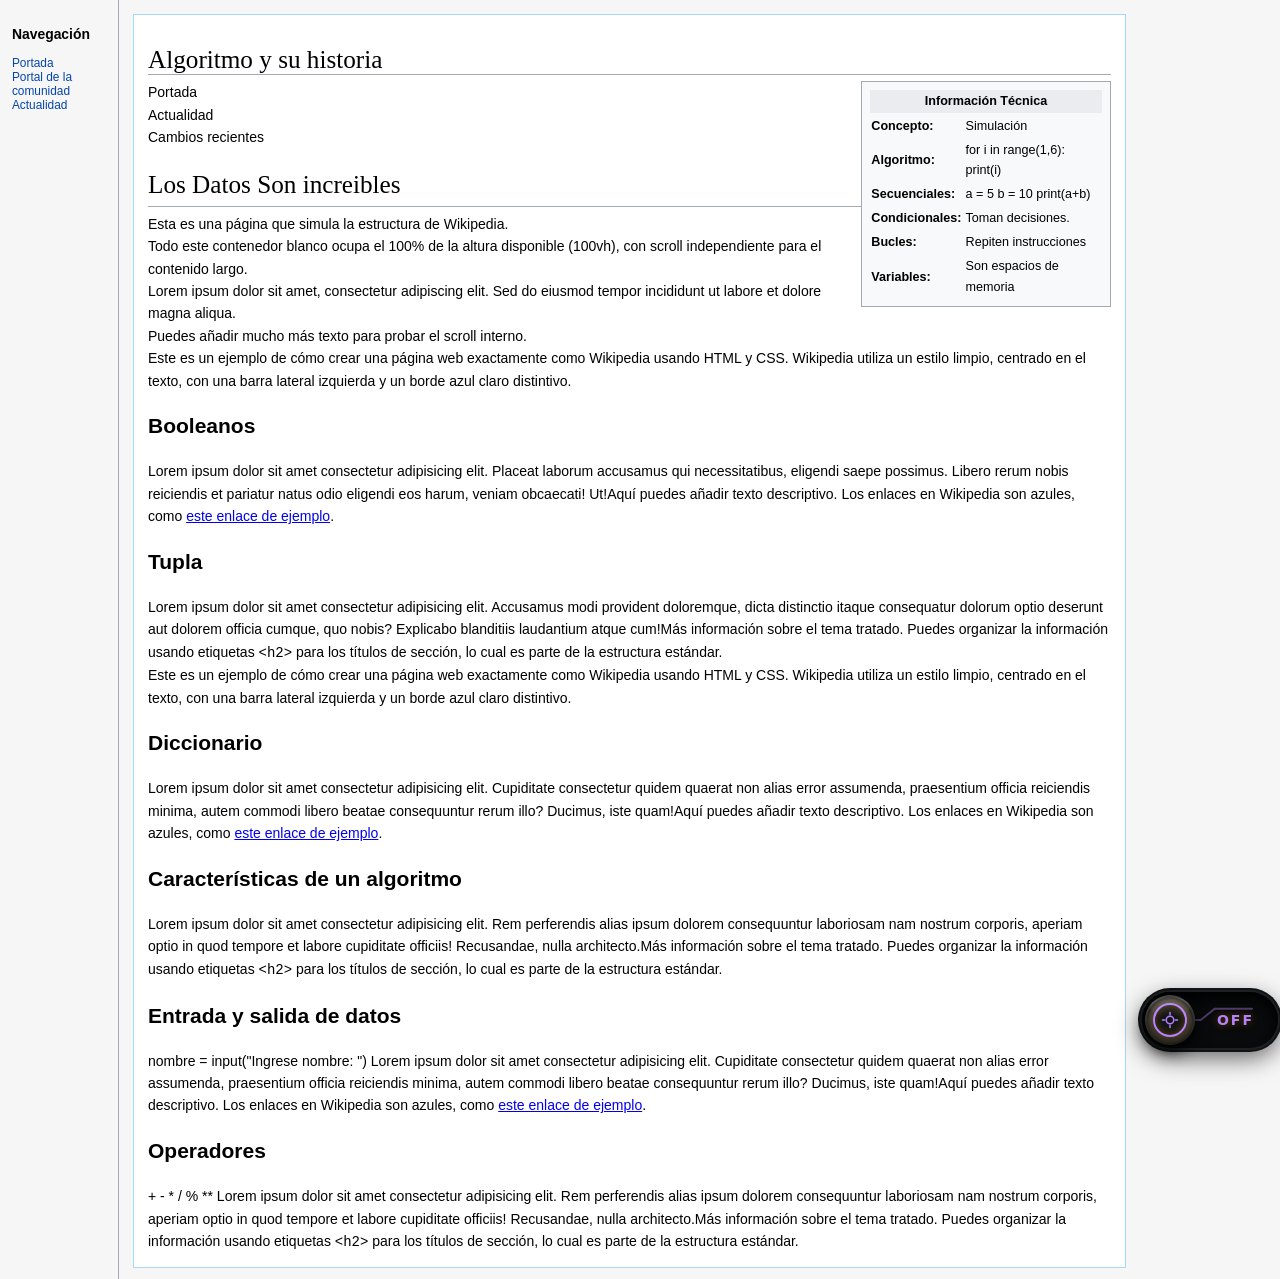
==== commit dcbe1460: "actualizado" ====
--- a/templates/wikipedia.html
+++ b/templates/wikipedia.html
@@ -10,6 +10,10 @@
     * {
         box-sizing: border-box;
     }
+    html, body {
+        overflow: auto !important;
+        height: auto !important;
+    }
     body {
         font-family: sans-serif;
         font-size: 14px;
@@ -86,6 +90,7 @@
 
     /* RESPONSIVE */
     @media (max-width: 768px) {
+        .ux-vault-toggle {margin: 5vh auto 2em auto;}
         body {
             flex-direction: column;
         }
